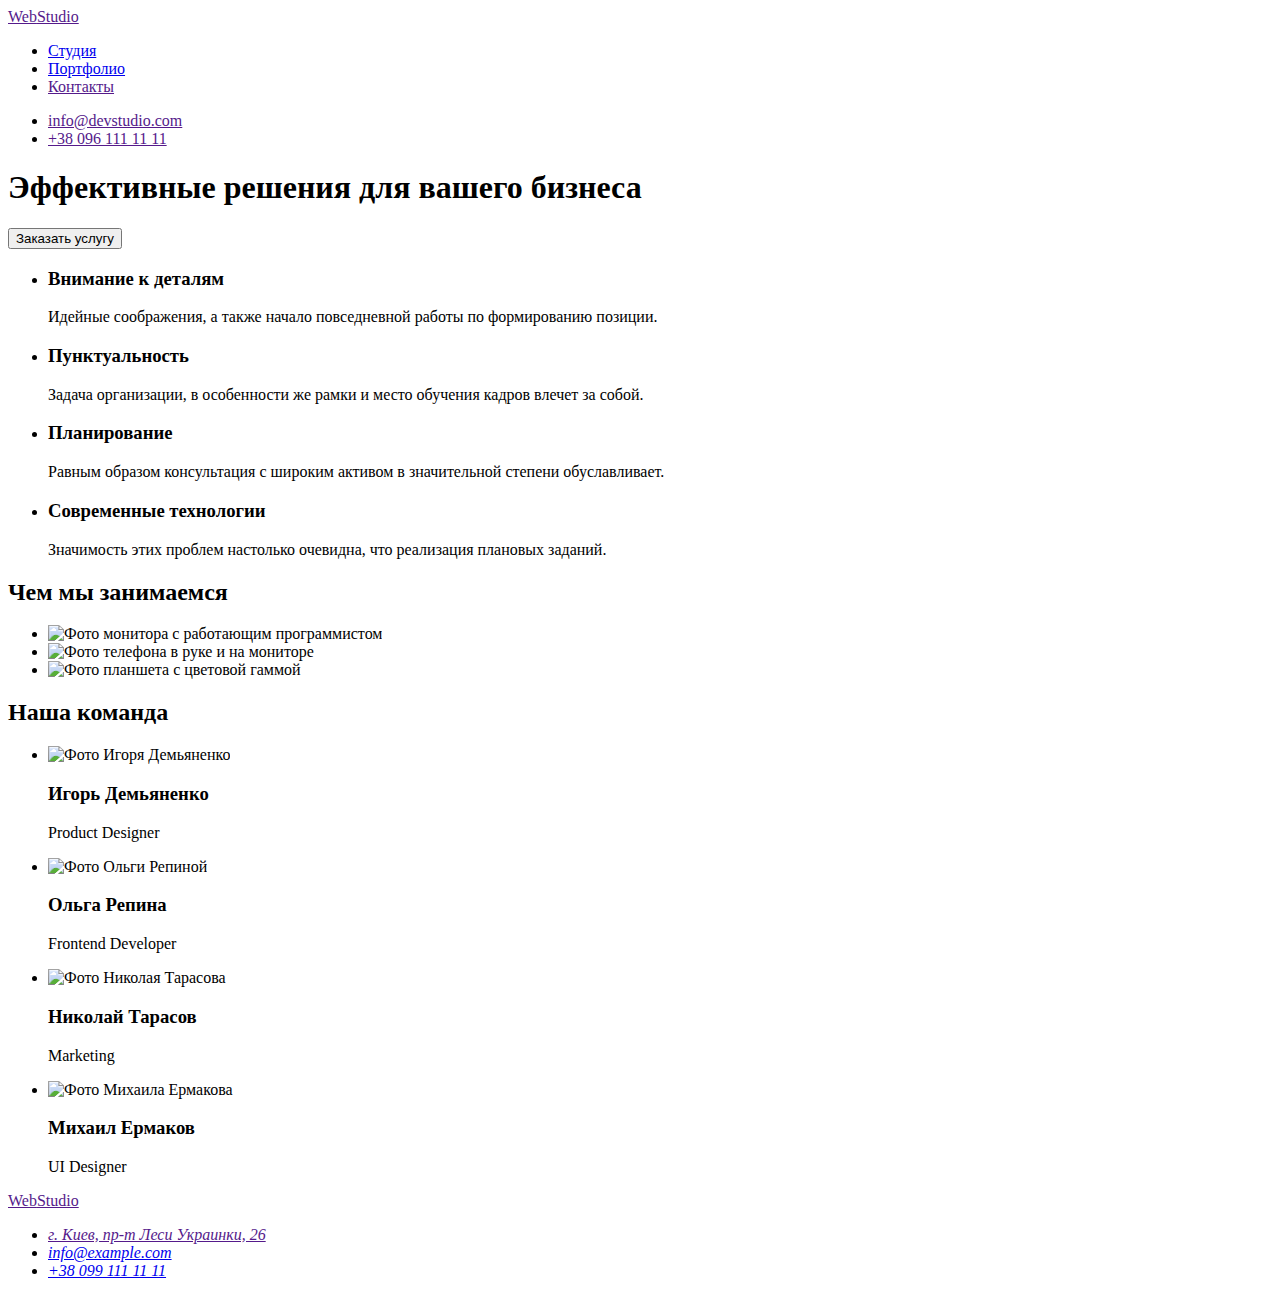
==== index.html @ 236b75d3 "Create index.html" ====
<!DOCTYPE html>
<html lang="ru">
<head>
    <meta charset="UTF-8">
    <meta http-equiv="X-UA-Compatible" content="IE=edge">
    <meta name="viewport" content="width=device-width, initial-scale=1.0">
    <title>Document</title>
    <link rel="preconnect" href="https://fonts.googleapis.com">
    <link rel="preconnect" href="https://fonts.gstatic.com" crossorigin>
    <link href="https://fonts.googleapis.com/css2?family=Raleway:wght@700&family=Roboto:wght@400;500;700;900&display=swap"
        rel="stylesheet">
    <link rel="stylesheet" href="https://cdnjs.cloudflare.com/ajax/libs/modern-normalize/1.1.0/modern-normalize.min.css"
            integrity="sha512-wpPYUAdjBVSE4KJnH1VR1HeZfpl1ub8YT/NKx4PuQ5NmX2tKuGu6U/JRp5y+Y8XG2tV+wKQpNHVUX03MfMFn9Q=="
            crossorigin="anonymous" referrerpolicy="no-referrer" />
      
    <link rel="stylesheet" href="./css/reset.css">
    <link rel="stylesheet" href="./css/styles.css" />
</head>
<body>
    <!--Верхня лінія-->
    <header>
        <div class="container header-conteiner">
        <a href="" class="logo">Web<span class="head">Studio</span></a>
            
        <nav>
            <ul class="menu-nav">
                <li class="list"><a href="./index.html" class="site-nav current">Студия</a></li>
                <li class="list"><a href="./portfolio.html" class="site-nav">Портфолио</a></li>
                <li class="list"><a href="" class="site-nav">Контакты</a></li>
            </ul>
            </nav>
    
            <ul class="auth-header">
            <li class="list"><a href="" class="link-mail">info@devstudio.com</a></li>
            <li class="list"><a href="" class="link-tel">+38 096 111 11 11</a></li>
        </ul>
    
        </div>
        </header>

    <main>
        <!--Шапка-->
        <section class="hero section">
            <h1 class="hero-title">Эффективные решения для вашего бизнеса</h1>
            <button class="hero-btn" type="button">Заказать услугу</button>
        </section>
        
        <!--Особливості-->
        <section class="section features">
            <div class="container">
            <h2 hidden>Особенности</h2>
                 <ul class="features-section">
                    <li class="list">
                        <h3 class="features-title">Внимание к деталям</h3>
                        <p class="features-text">Идейные соображения, а также начало повседневной работы по формированию позиции.</p>
                    </li>
                    <li class="list">
                        <h3 class="features-title">Пунктуальность</h3>
                        <p class="features-text">Задача организации, в особенности же рамки и место обучения кадров влечет за собой.</p>
                    </li>
                    <li class="list">
                        <h3 class="features-title">Планирование</h3>
                        <p class="features-text">Равным образом консультация с широким активом в значительной степени обуславливает.</p>
                    </li>
                    <li class="list">
                        <h3 class="features-title">Современные технологии</h3>
                        <p class="features-text">Значимость этих проблем настолько очевидна, что реализация плановых заданий.</p>
                    </li>
                </ul>
                </div>
        </section>       
        <!--Чим ми займаємось-->
        <section class="section about-section">
            <div class="container">
            <h2 class="about-title">Чем мы занимаемся</h2>
            <ul class="about">
                <li class="list"><img class="about-item" src="./images/box1.jpg" alt="Фото монитора с работающим программистом" width="370" height="294"></li>
                <li class="list"><img class="about-item" src="./images/box2.jpg" alt="Фото телефона в руке и на мониторе" width="370" height="294"></li>
                <li class="list"><img class="about-item" src="./images/box3.jpg" alt="Фото планшета с цветовой гаммой" width="370" height="294"></li>
            </ul>
            </div>
        </section>

        <!--Наша команда-->
        <section class="team section">
            <div class="container">
            <h2 class="team-title">Наша команда</h2>
            <ul class="team-section">
                <li class="list">
                    <img class="team-item" src="./images/img1.jpg" alt="Фото Игоря Демьяненко" width="270" height="260">
                    <div class="team-card">
                        <h3 class="team-name">Игорь Демьяненко</h3>
                        <p lang="en" class="team-position">Product Designer</p>
                    </div>
                    
                </li>
                <li class="list">
                    <img class="team-item" src="./images/img2.jpg" alt="Фото Ольги Репиной" width="270" height="260">
                    <div class="team-card">
                        <h3 class="team-name">Ольга Репина</h3>
                        <p lang="en" class="team-position">Frontend Developer</p>
                    </div>
                </li>
                <li class="list">
                    <img class="team-item" src="./images/img3.jpg" alt="Фото Николая Тарасова" width="270" height="260">
                    <div class="team-card">
                        <h3 class="team-name">Николай Тарасов</h3>
                        <p lang="en" class="team-position">Marketing</p>
                    </div>
                </li>
                <li class="list">
                    <img class="team-item" src="./images/img4.jpg" alt="Фото Михаила Ермакова" width="270" height="260">
                    <div class="team-card">
                        <h3 class="team-name">Михаил Ермаков</h3>
                        <p lang="en" class="team-position">UI Designer</p>
                    </div>
                </li>
            </ul>
            </div>
        </section>
    </main>

    <!--Підвал-->
    <footer>
        <div class="container">
        <a href="" class="logo foot-logo">Web<span class="foot">Studio</span></a>
        <address>
            <div class="footer-address">
            <ul>
                <li class="list foot-list">
                    <a href="" class="foot-link">г. Киев, пр-т Леси Украинки, 26</a>
                </li>
                <li class="list foot-list">
                    <a href="mailto:info@example.com" class="foot-mail">info@example.com</a>
                </li>
                <li class="list foot-list">
                    <a href="tel:+380991111111" class="foot-tel">+38 099 111 11 11</a>
                </li>
            </ul>
            </div>
        </address>
        </div>
    </footer>
</body>
</html>
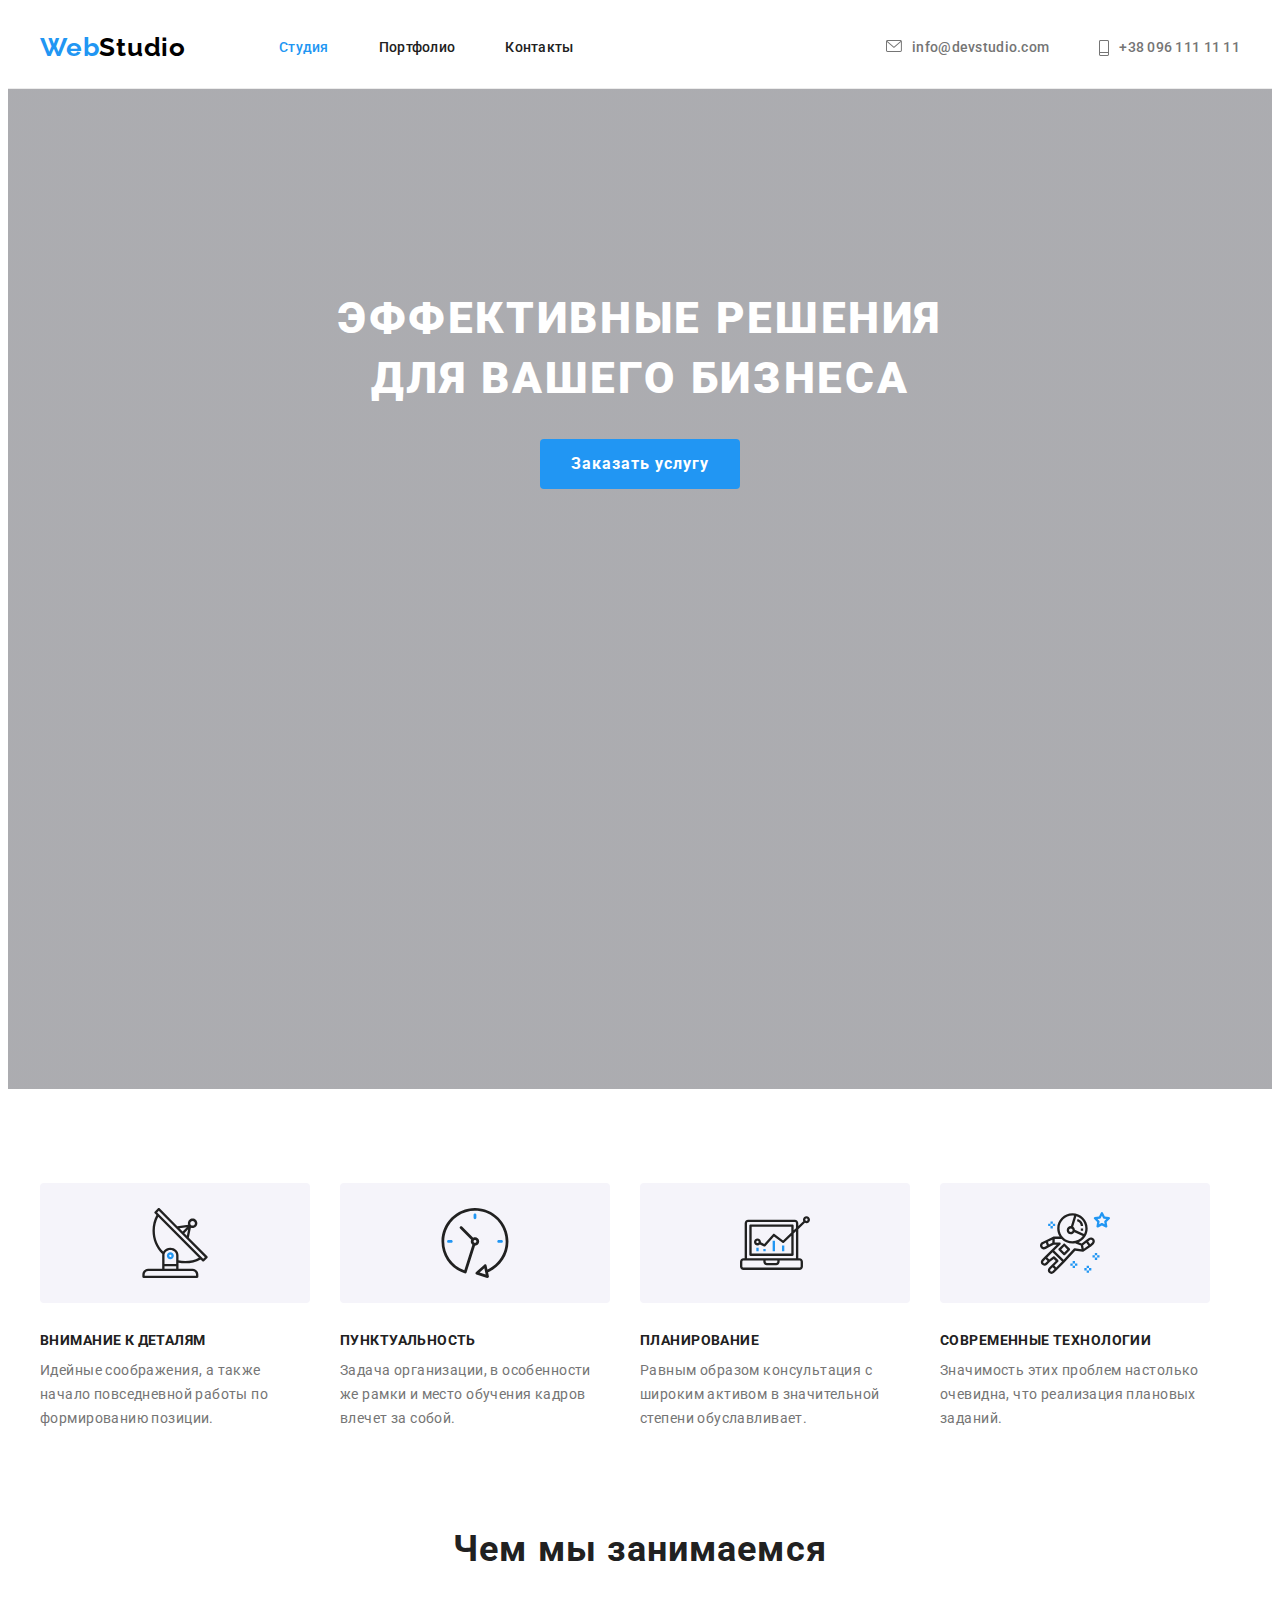
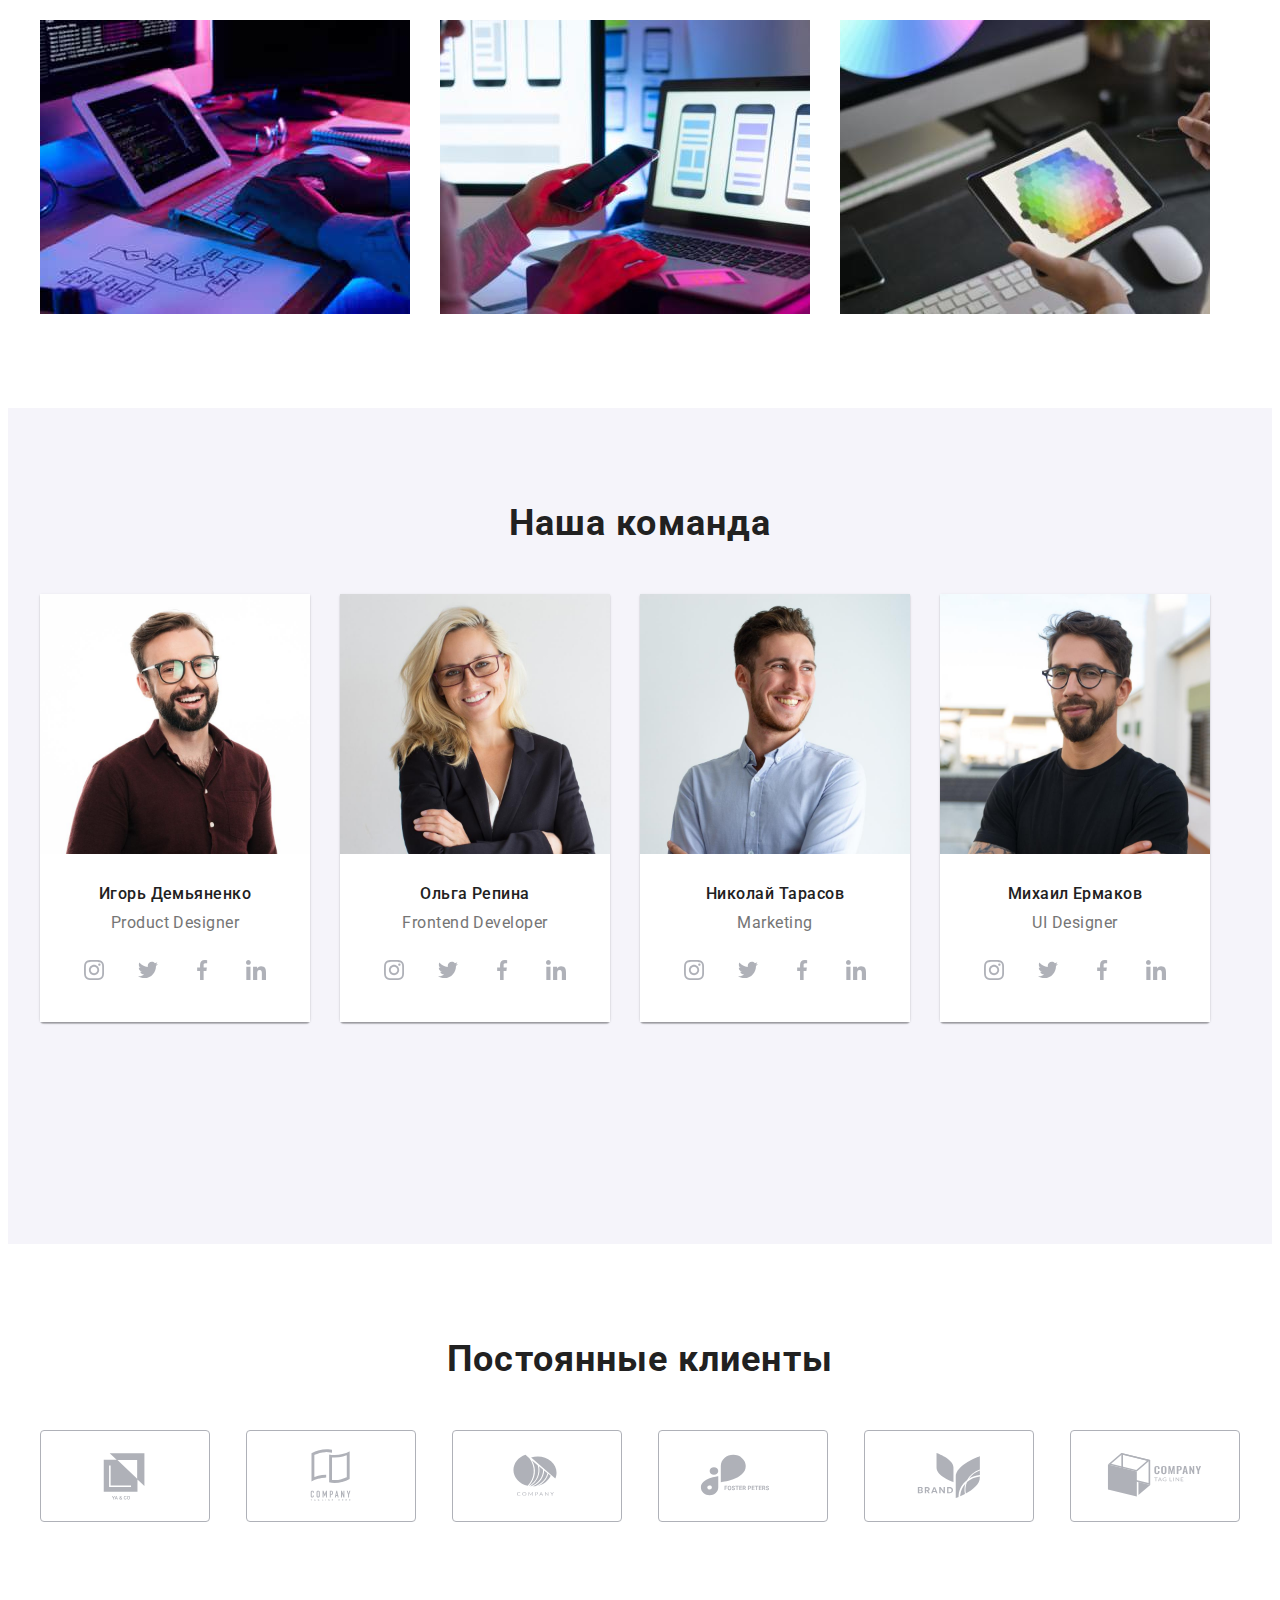
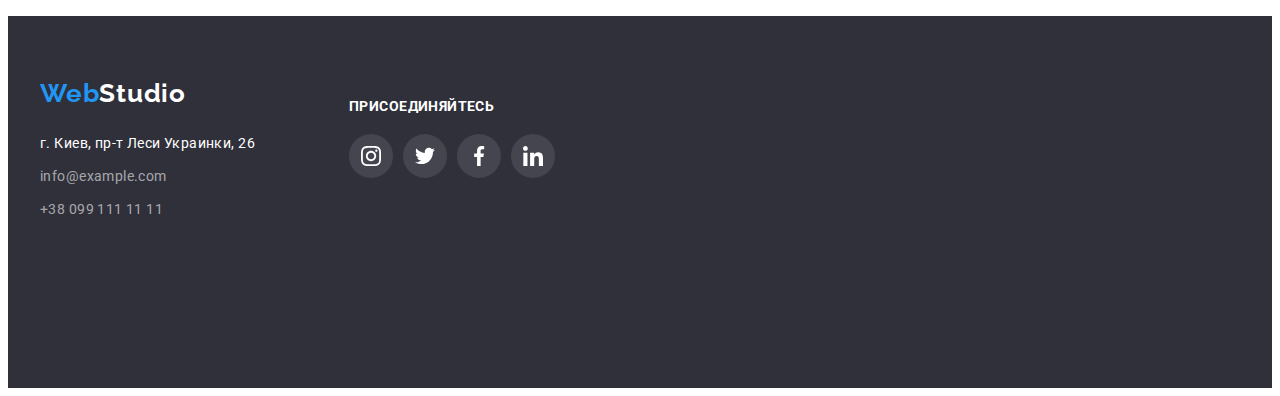
==== commit cf7160c7: "Update index.html" ====
--- a/index.html
+++ b/index.html
@@ -31,8 +31,8 @@
             </nav>
     
             <ul class="auth-header">
-            <li class="list"><a href="" class="link-mail">info@devstudio.com</a></li>
-            <li class="list"><a href="" class="link-tel">+38 096 111 11 11</a></li>
+            <li class="list"><a href="" class="link-mail"><svg class="header-mail-icon" width="16" height="12"><use href="./images/icon.svg#icon-envelope"></use></use></svg> info@devstudio.com</a></li>
+            <li class="list"><a href="" class="link-tel"><svg class="header-tel-icon" width="10" height="16"><use href="./images/icon.svg#icon-Vector"></use></use></svg>+38 096 111 11 11</a></li>
         </ul>
     
         </div>
@@ -51,18 +51,39 @@
             <h2 hidden>Особенности</h2>
                  <ul class="features-section">
                     <li class="list">
+                        <div class="features-conteiner">
+                            <svg class="feature-icon" width="70" height="70">
+                                <use href="./images/icon.svg#icon-antenna"></use>
+                            </svg>
+                        </div>
+                        
                         <h3 class="features-title">Внимание к деталям</h3>
                         <p class="features-text">Идейные соображения, а также начало повседневной работы по формированию позиции.</p>
                     </li>
                     <li class="list">
+                        <div class="features-conteiner">
+                            <svg class="feature-icon" width="70" height="70">
+                                <use href="./images/icon.svg#icon-clock"></use>
+                            </svg>
+                        </div>
                         <h3 class="features-title">Пунктуальность</h3>
                         <p class="features-text">Задача организации, в особенности же рамки и место обучения кадров влечет за собой.</p>
                     </li>
                     <li class="list">
+                        <div class="features-conteiner">
+                            <svg class="feature-icon" width="70" height="70">
+                                <use href="./images/icon.svg#icon-diagram"></use>
+                            </svg>
+                        </div>
                         <h3 class="features-title">Планирование</h3>
                         <p class="features-text">Равным образом консультация с широким активом в значительной степени обуславливает.</p>
                     </li>
                     <li class="list">
+                        <div class="features-conteiner">
+                            <svg class="feature-icon" width="70" height="70">
+                                <use href="./images/icon.svg#icon-astronaut"></use>
+                            </svg>
+                        </div>
                         <h3 class="features-title">Современные технологии</h3>
                         <p class="features-text">Значимость этих проблем настолько очевидна, что реализация плановых заданий.</p>
                     </li>
@@ -91,6 +112,36 @@
                     <div class="team-card">
                         <h3 class="team-name">Игорь Демьяненко</h3>
                         <p lang="en" class="team-position">Product Designer</p>
+                        <ul class="team-social-list list">
+                            <li class="team-social-item">
+                                <a href="" class="team-social-link">
+                                    <svg class="team-social-icon" width="20" height="20">
+                                        <use href='./images/icon.svg#icon-instagram'></use>
+                                    </svg>
+                                </a>
+                            </li>
+                            <li class="team-social-item">
+                                <a href="" class="team-social-link">
+                                    <svg class="team-social-icon" width="20" height="20">
+                                        <use href='./images/icon.svg#icon-twitter'></use> 
+                                    </svg>
+                                </a>
+                            </li>
+                            <li class="team-social-item">
+                                <a href="" class="team-social-link">
+                                    <svg class="team-social-icon" width="20" height="20">
+                                        <use href='./images/icon.svg#icon-facebook'></use>
+                                    </svg>
+                                </a>
+                            </li>
+                            <li class="team-social-item">
+                                <a href="" class="team-social-link">
+                                    <svg class="team-social-icon" width="20" height="20">
+                                        <use href='./images/icon.svg#icon-linkedin'></use>
+                                    </svg>
+                                </a>
+                            </li>
+                        </ul>
                     </div>
                     
                 </li>
@@ -99,6 +150,36 @@
                     <div class="team-card">
                         <h3 class="team-name">Ольга Репина</h3>
                         <p lang="en" class="team-position">Frontend Developer</p>
+                        <ul class="team-social-list list">
+                            <li class="team-social-item">
+                                <a href="" class="team-social-link">
+                                    <svg class="team-social-icon" width="20" height="20">
+                                        <use href='./images/icon.svg#icon-instagram'></use>
+                                    </svg>
+                                </a>
+                            </li>
+                            <li class="team-social-item">
+                                <a href="" class="team-social-link">
+                                    <svg class="team-social-icon" width="20" height="20">
+                                        <use href='./images/icon.svg#icon-twitter'></use>
+                                    </svg>
+                                </a>
+                            </li>
+                            <li class="team-social-item">
+                                <a href="" class="team-social-link">
+                                    <svg class="team-social-icon" width="20" height="20">
+                                        <use href='./images/icon.svg#icon-facebook'></use>
+                                    </svg>
+                                </a>
+                            </li>
+                            <li class="team-social-item">
+                                <a href="" class="team-social-link">
+                                    <svg class="team-social-icon" width="20" height="20">
+                                        <use href='./images/icon.svg#icon-linkedin'></use>
+                                    </svg>
+                                </a>
+                            </li>
+                        </ul>
                     </div>
                 </li>
                 <li class="list">
@@ -106,6 +187,36 @@
                     <div class="team-card">
                         <h3 class="team-name">Николай Тарасов</h3>
                         <p lang="en" class="team-position">Marketing</p>
+                        <ul class="team-social-list list">
+                            <li class="team-social-item">
+                                <a href="" class="team-social-link">
+                                    <svg class="team-social-icon" width="20" height="20">
+                                        <use href='./images/icon.svg#icon-instagram'></use>
+                                    </svg>
+                                </a>
+                            </li>
+                            <li class="team-social-item">
+                                <a href="" class="team-social-link">
+                                    <svg class="team-social-icon" width="20" height="20">
+                                        <use href='./images/icon.svg#icon-twitter'></use>
+                                    </svg>
+                                </a>
+                            </li>
+                            <li class="team-social-item">
+                                <a href="" class="team-social-link">
+                                    <svg class="team-social-icon" width="20" height="20">
+                                        <use href='./images/icon.svg#icon-facebook'></use>
+                                    </svg>
+                                </a>
+                            </li>
+                            <li class="team-social-item">
+                                <a href="" class="team-social-link">
+                                    <svg class="team-social-icon" width="20" height="20">
+                                        <use href='./images/icon.svg#icon-linkedin'></use>
+                                    </svg>
+                                </a>
+                            </li>
+                        </ul>
                     </div>
                 </li>
                 <li class="list">
@@ -113,32 +224,150 @@
                     <div class="team-card">
                         <h3 class="team-name">Михаил Ермаков</h3>
                         <p lang="en" class="team-position">UI Designer</p>
+                        <ul class="team-social-list list">
+                            <li class="team-social-item">
+                                <a href="" class="team-social-link">
+                                    <svg class="team-social-icon" width="20" height="20">
+                                        <use href='./images/icon.svg#icon-instagram'></use>
+                                    </svg>
+                                </a>
+                            </li>
+                            <li class="team-social-item">
+                                <a href="" class="team-social-link">
+                                    <svg class="team-social-icon" width="20" height="20">
+                                        <use href='./images/icon.svg#icon-twitter'></use>
+                                    </svg>
+                                </a>
+                            </li>
+                            <li class="team-social-item">
+                                <a href="" class="team-social-link">
+                                    <svg class="team-social-icon" width="20" height="20">
+                                        <use href='./images/icon.svg#icon-facebook'></use>
+                                    </svg>
+                                </a>
+                            </li>
+                            <li class="team-social-item">
+                                <a href="" class="team-social-link">
+                                    <svg class="team-social-icon" width="20" height="20">
+                                        <use href='./images/icon.svg#icon-linkedin'></use>
+                                    </svg>
+                                </a>
+                            </li>
+                        </ul>
                     </div>
                 </li>
             </ul>
             </div>
         </section>
+        <!--Постійні клієнти-->
+        <section class="client section">
+            <div class="container">
+                <h2 class="client-title">Постоянные клиенты</h2>
+                <ul class="client-section">
+                    <li class="list client-list">
+                        <a href="" class="client-logo-link">
+                            <svg class="client-logo-icon" width="106" height="60">
+                                <use href="./images/icon.svg#icon-yaco"></use>
+                            </svg>
+                        </a>
+                    </li>
+                    <li class="list client-list">
+                        <a href="" class="client-logo-link">
+                            <svg class="client-logo-icon" width="106" height="60">
+                                <use href="./images/icon.svg#icon-taglinehere"></use>
+                            </svg>
+                        </a>
+                    </li>
+                    <li class="list client-list">
+                        <a href="" class="client-logo-link">
+                            <svg class="client-logo-icon" width="106" height="60">
+                                <use href="./images/icon.svg#icon-company"></use>
+                            </svg>
+                        </a>
+                    </li>
+                    <li class="list client-list">
+                        <a href="" class="client-logo-link">
+                            <svg class="client-logo-icon" width="106" height="60">
+                                <use href="./images/icon.svg#icon-fosterpeters"></use>
+                            </svg>
+                        </a>
+                    </li>
+                    <li class="list client-list">
+                        <a href="" class="client-logo-link">
+                            <svg class="client-logo-icon" width="106" height="60">
+                                <use href="./images/icon.svg#icon-brand"></use>
+                            </svg>
+                        </a>
+                    </li>
+                    <li class="list client-list">
+                        <a href="" class="client-logo-link">
+                            <svg class="client-logo-icon" width="106" height="60">
+                                <use href="./images/icon.svg#icon-tagline"></use>
+                            </svg>
+                        </a>
+                    </li>
+
+                </ul>
+
+            </div>
+        </section>
     </main>
-
+    
     <!--Підвал-->
     <footer>
-        <div class="container">
-        <a href="" class="logo foot-logo">Web<span class="foot">Studio</span></a>
-        <address>
-            <div class="footer-address">
-            <ul>
-                <li class="list foot-list">
-                    <a href="" class="foot-link">г. Киев, пр-т Леси Украинки, 26</a>
-                </li>
-                <li class="list foot-list">
-                    <a href="mailto:info@example.com" class="foot-mail">info@example.com</a>
-                </li>
-                <li class="list foot-list">
-                    <a href="tel:+380991111111" class="foot-tel">+38 099 111 11 11</a>
-                </li>
-            </ul>
-            </div>
-        </address>
+        <div class="container footer-conteiner">
+            <div class="address-logo">
+                <a href="" class="logo foot-logo">Web<span class="foot">Studio</span></a>
+                    <address>
+                        <div class="footer-address">
+                            <ul>
+                                <li class="list foot-list">
+                                    <a href="" class="foot-link">г. Киев, пр-т Леси Украинки, 26</a>
+                                </li>
+                                <li class="list foot-list">
+                                    <a href="mailto:info@example.com" class="foot-mail">info@example.com</a>
+                                </li>
+                                <li class="list foot-list">
+                                    <a href="tel:+380991111111" class="foot-tel">+38 099 111 11 11</a>
+                                </li>
+                            </ul>
+                        </div>
+                    </address>
+            </div>
+        
+            <div class="social-slogan">
+                <p class="slogan">присоединяйтесь</p>
+                <ul class="team-social-list list">
+                    <li class="team-social-item">
+                        <a href="" class="slogan-social-link">
+                            <svg class="slogan-social-icon" width="20" height="20">
+                                <use href='./images/icon.svg#icon-instagram'></use>
+                            </svg>
+                        </a>
+                    </li>
+                    <li class="team-social-item">
+                        <a href="" class="slogan-social-link">
+                            <svg class="slogan-social-icon" width="20" height="20">
+                                <use href='./images/icon.svg#icon-twitter'></use>
+                            </svg>
+                        </a>
+                    </li>
+                    <li class="team-social-item">
+                        <a href="" class="slogan-social-link">
+                            <svg class="slogan-social-icon" width="20" height="20">
+                                <use href='./images/icon.svg#icon-facebook'></use>
+                            </svg>
+                        </a>
+                    </li>
+                    <li class="team-social-item">
+                        <a href="" class="slogan-social-link">
+                            <svg class="slogan-social-icon" width="20" height="20">
+                                <use href='./images/icon.svg#icon-linkedin'></use>
+                            </svg>
+                        </a>
+                    </li>
+                </ul>
+            </div>
         </div>
     </footer>
 </body>
--- a/css/styles.css
+++ b/css/styles.css
@@ -0,0 +1,554 @@
+:root {
+	--accent-color: #2196f3;
+	--second-logo-color: #000000;
+	--main-color: #ffffff;
+	--second-color: #212121;
+	--link-color: #ffffff96;
+	--text-color: #757575;
+	--second-bg-color: #f5f4fa;
+	--main-bg-color: #e5e5e5;
+	--foot-bg-color: #2f303a;
+	--btn-hover-color: #188ce8;
+	--stroke-color: #eeeeee;
+	--line-color: #ececec;
+	--icon-color: #afb1b8;
+}
+
+body {
+	font-family: Roboto, sans-serif;
+	background-color: var(--main-color);
+	color: var(--text-color);
+}
+ul {
+	list-style: none;
+	padding: 0;
+}
+ul,
+li,
+nav,
+span {
+	display: inline-block;
+}
+
+img {
+	display: block;
+	max-width: 100%;
+	height: auto;
+}
+/*-------Верхня лінія--------*/
+/*-------1600*80--------*/
+.logo {
+	font-family: Raleway;
+	font-style: normal;
+	font-weight: 700;
+	font-size: 26px;
+	line-height: 1.38;
+	letter-spacing: 0.03em;
+	text-decoration: inherit;
+	margin-right: 93px;
+	color: var(--accent-color);
+}
+span.head {
+	color: var(--second-logo-color);
+}
+.site-nav {
+	display: block;
+	padding-top: 32px;
+	padding-bottom: 32px;
+	font-weight: 500;
+	font-size: 14px;
+	line-height: 1.14;
+	letter-spacing: 0.02em;
+	color: var(--second-color);
+	text-decoration: inherit;
+}
+.site-nav:hover,
+.site-nav:focus {
+	color: var(--accent-color);
+}
+.menu-nav .site-nav.current {
+	color: var(--accent-color);
+}
+.menu-nav {
+	display: flex;
+}
+.menu-nav .list:not(:last-child) {
+	margin-right: 50px;
+}
+.menu-nav .list {
+	display: block;
+}
+.header-conteiner {
+	align-items: center;
+}
+
+.auth-header,
+.header-conteiner {
+	display: flex;
+}
+.auth-header {
+	margin-left: auto;
+}
+
+.auth-header .list + .list {
+	margin-left: 50px;
+}
+
+.link-mail {
+	display: flex;
+	font-weight: 500;
+	font-size: 14px;
+	line-height: 1.14;
+	letter-spacing: 0.02em;
+	text-decoration: inherit;
+	color: var(--text-color);
+}
+.link-mail:hover,
+.link-mail:focus {
+	color: var(--accent-color);
+}
+.header-mail-icon {
+	fill: var(--text-color);
+	align-content: center;
+	margin-right: 10px;
+}
+.link-mail:hover .header-mail-icon,
+.link-mail:focus .header-mail-icon {
+	fill: var(--accent-color);
+}
+
+.link-tel {
+	display: flex;
+	font-weight: 500;
+	font-size: 14px;
+	line-height: 1.14;
+	letter-spacing: 0.02em;
+	text-decoration: inherit;
+	color: var(--text-color);
+}
+.link-tel:hover,
+.link-tel:focus {
+	color: var(--accent-color);
+}
+.header-tel-icon {
+	fill: var(--text-color);
+	align-content: center;
+	margin-right: 10px;
+}
+.link-tel:hover .header-tel-icon,
+.link-tel:focus .header-tel-icon {
+	fill: var(--accent-color);
+}
+/*------- Шапка--------- */
+
+.section {
+	padding-top: 94px;
+	padding-bottom: 94px;
+}
+header {
+	min-height: 80px;
+	border-bottom: 1px solid var(--line-color);
+}
+.container {
+	width: 1200px;
+	padding-left: 15px;
+	padding-right: 15px;
+	margin: 0 auto;
+}
+
+.hero {
+	min-height: 600px;
+	max-width: 1600px;
+	margin-left: auto;
+	margin-right: auto;
+	padding-top: 200px;
+	padding-bottom: 200px;
+	background-image: linear-gradient(to right, rgba(47, 48, 58, 0.4), rgba(47, 48, 58, 0.4)), url(../images/img14.jpg);
+	background-repeat: no-repeat;
+	background-size: cover;
+	background-position: center;
+}
+
+.hero-title {
+	width: 696px;
+	height: 120px;
+	font-weight: 900;
+	font-size: 44px;
+	line-height: 1.36;
+	text-align: center;
+	letter-spacing: 0.06em;
+	text-transform: uppercase;
+	margin-left: auto;
+	margin-right: auto;
+	margin-bottom: 30px;
+	color: var(--main-color);
+}
+button {
+	cursor: pointer;
+}
+.hero-btn {
+	display: block;
+	align-items: center;
+	text-align: center;
+	margin-left: auto;
+	margin-right: auto;
+	width: 200px;
+	height: 50px;
+	border-radius: 4px;
+	border-style: none;
+
+	font-family: inherit;
+	font-style: normal;
+	font-weight: 700;
+	font-size: 16px;
+	line-height: 1.87;
+	letter-spacing: 0.06em;
+	color: var(--main-color);
+	background-color: var(--accent-color);
+}
+.hero-btn:hover,
+.hero-btn:focus {
+	background-color: var(--btn-hover-color);
+	border-radius: 0;
+}
+
+/*--------Особливості--------*/
+
+.features {
+	padding-bottom: 0;
+}
+.features-section {
+	display: flex;
+}
+
+.features-section .list:not(:last-child) {
+	margin-right: 30px;
+}
+.features-conteiner {
+	display: flex;
+	width: 270px;
+	height: 120px;
+	background-color: var(--second-bg-color);
+	border-radius: 4px;
+	margin-bottom: 30px;
+	align-items: center;
+	justify-content: center;
+}
+
+.features-title {
+	margin-bottom: 10px;
+	font-weight: 700;
+	font-size: 14px;
+	line-height: 1.14;
+	letter-spacing: 0.03em;
+	text-transform: uppercase;
+	color: var(--second-color);
+}
+.features-text {
+	width: 270px;
+	min-height: 75px;
+	font-size: 14px;
+	line-height: 1.71;
+	letter-spacing: 0.03em;
+	color: var(--text-color);
+}
+/*-------Чим ми займаємось-------*/
+
+.about {
+	display: flex;
+}
+.about-title,
+.team-title,
+.client-title {
+	margin-bottom: 50px;
+	font-weight: 700;
+	font-size: 36px;
+	line-height: 1.17;
+	text-align: center;
+	letter-spacing: 0.03em;
+	color: var(--second-color);
+}
+
+.about .list:not(:last-child) {
+	margin-right: 30px;
+}
+/*--------Наша команда--------*/
+
+.team {
+	background-color: var(--second-bg-color);
+	min-height: 648px;
+}
+
+.team-section {
+	display: flex;
+}
+.team-section .list:not(:last-child) {
+	margin-right: 30px;
+}
+
+.team-section > .list {
+	box-shadow: 0px 1px 3px rgba(0, 0, 0, 0.12), 0px 1px 1px rgba(0, 0, 0, 0.14), 0px 2px 1px rgba(0, 0, 0, 0.2);
+	border-radius: 0px 0px 4px 4px;
+}
+.team-card {
+	padding-top: 30px;
+	padding-bottom: 30px;
+	background-color: var(--main-color);
+}
+.team-name {
+	margin-bottom: 10px;
+	font-weight: 500;
+	font-size: 16px;
+	line-height: 1.19;
+	text-align: center;
+	letter-spacing: 0.03em;
+	color: var(--second-color);
+}
+.team-position {
+	margin-bottom: 16px;
+	font-size: 16px;
+	line-height: 1.19;
+	text-align: center;
+	letter-spacing: 0.03em;
+	color: var(--text-color);
+}
+.team-social-list {
+	display: flex;
+	justify-content: center;
+}
+.team-social-item {
+	width: 44px;
+	height: 44px;
+}
+.team-social-list .team-social-item:nth-child(n + 2) {
+	margin-left: 10px;
+}
+.team-social-link {
+	width: 100%;
+	height: 100%;
+	display: block;
+	background-color: var(--main-color);
+	border-radius: 50%;
+	display: flex;
+	align-items: center;
+	justify-content: center;
+}
+.team-social-link:hover,
+.team-social-link:focus {
+	background-color: var(--accent-color);
+}
+.team-social-icon {
+	fill: var(--icon-color);
+}
+.team-social-link:hover .team-social-icon,
+.team-social-link:focus .team-social-icon {
+	fill: var(--main-color);
+}
+/*----Постійні клієнти----*/
+.client-section {
+	display: flex;
+	justify-content: space-between;
+}
+.client-logo-link {
+	display: flex;
+	justify-content: center;
+	width: 170px;
+	height: 92px;
+	border: 1px solid var(--icon-color);
+	box-sizing: border-box;
+	border-radius: 4px;
+	align-items: center;
+}
+.client-logo-link:hover {
+	border: 1px solid var(--accent-color);
+}
+.client-logo-link:hover .client-logo-icon {
+	fill: var(--accent-color);
+}
+.client-logo-icon {
+	display: flex;
+	fill: var(--icon-color);
+}
+/*--------Підвал---------*/
+
+footer {
+	background-color: var(--foot-bg-color);
+	min-height: 252px;
+	padding-top: 60px;
+	padding-bottom: 60px;
+}
+span.foot {
+	color: var(--main-color);
+}
+.footer-conteiner {
+	display: flex;
+}
+.address-logo {
+	margin-right: 70px;
+}
+.foot-link {
+	display: block;
+	margin-bottom: 9px;
+	font-style: normal;
+	font-weight: normal;
+	font-size: 14px;
+	line-height: 1.71;
+	letter-spacing: 0.03em;
+	text-decoration: inherit;
+	color: var(--main-color);
+}
+.foot-mail {
+	display: block;
+	margin-bottom: 9px;
+	font-style: normal;
+	font-weight: normal;
+	font-size: 14px;
+	line-height: 1.71;
+	letter-spacing: 0.03em;
+	text-decoration: inherit;
+	color: var(--link-color);
+}
+.foot-tel {
+	display: block;
+	font-style: normal;
+	font-weight: normal;
+	font-size: 14px;
+	line-height: 1.71;
+	letter-spacing: 0.03em;
+	text-decoration: inherit;
+	color: var(--link-color);
+}
+.foot-link:hover,
+.foot-link:focus,
+.foot-mail:hover,
+.foot-tel:hover,
+.foot-mail:focus,
+.foot-tel:focus {
+	color: var(--accent-color);
+}
+
+.footer-address {
+	display: flex;
+	flex-wrap: wrap;
+	width: 231px;
+	margin-top: 20px;
+}
+.social-slogan {
+	margin-top: 22px;
+}
+.slogan {
+	width: 145px;
+	height: 16px;
+	font-weight: bold;
+	font-size: 14px;
+	line-height: 16px;
+	letter-spacing: 0.03em;
+	text-transform: uppercase;
+	margin-bottom: 20px;
+	color: var(--main-color);
+}
+.slogan-social-link {
+	width: 100%;
+	height: 100%;
+	display: block;
+	border-radius: 50%;
+	display: flex;
+	align-items: center;
+	justify-content: center;
+	background: rgba(255, 255, 255, 0.1);
+}
+.slogan-social-link:hover,
+.slogan-social-link:focus {
+	background-color: var(--accent-color);
+}
+.slogan-social-icon {
+	fill: var(--main-color);
+}
+/*------------Портфоліо------------*/
+
+.filter-conteiner {
+	display: flex;
+	justify-content: center;
+	margin-left: auto;
+	margin-right: auto;
+	margin-bottom: 50px;
+}
+
+.filter-list:not(:last-child) {
+	margin-right: 8px;
+}
+.filter-btn {
+	border-style: none;
+	padding: 6px 22px;
+	font-family: inherit;
+	font-style: normal;
+	font-weight: 500;
+	font-size: 16px;
+	line-height: 1.62;
+	text-align: center;
+	letter-spacing: 0.03em;
+	background: var(--second-bg-color);
+	color: var(--second-color);
+}
+
+.filter-btn:hover,
+.filter-btn:focus {
+	background: var(--accent-color);
+	color: var(--main-color);
+	box-shadow: 0px 3px 1px rgba(0, 0, 0, 0.1), 0px 1px 2px rgba(0, 0, 0, 0.08), 0px 2px 2px rgba(0, 0, 0, 0.12);
+	border-radius: 4px;
+}
+.link {
+	text-decoration: none;
+}
+
+.project {
+	display: flex;
+	flex-wrap: wrap;
+	margin-right: -30px;
+}
+
+.project > .item {
+	margin-right: 30px;
+	flex-basis: calc(100% / 3 - 30px);
+}
+
+.project .item:not(:nth-last-child(-n + 3)) {
+	margin-bottom: 30px;
+}
+.item:nth-child(3n) {
+	margin-right: 0;
+}
+.project-link {
+	display: block;
+}
+.project-link:hover,
+.project-link:focus {
+	box-shadow: 0px 1px 1px rgba(0, 0, 0, 0.12), 0px 4px 4px rgba(0, 0, 0, 0.06), 1px 4px 6px rgba(0, 0, 0, 0.16);
+}
+.project-title {
+	margin-bottom: 4px;
+	font-weight: bold;
+	font-size: 18px;
+	line-height: 2;
+	letter-spacing: 0.06em;
+	color: var(--second-color);
+}
+.site-title {
+	font-style: normal;
+	font-weight: normal;
+	font-size: 16px;
+	line-height: 1.87;
+	letter-spacing: 0.03em;
+	text-decoration: inherit;
+	color: var(--text-color);
+}
+.project-card {
+	background: var(--main-color);
+	border: 1px solid var(--stroke-color);
+	box-sizing: border-box;
+	border-top: none;
+	padding-top: 20px;
+	padding-bottom: 20px;
+	padding-left: 24px;
+}
